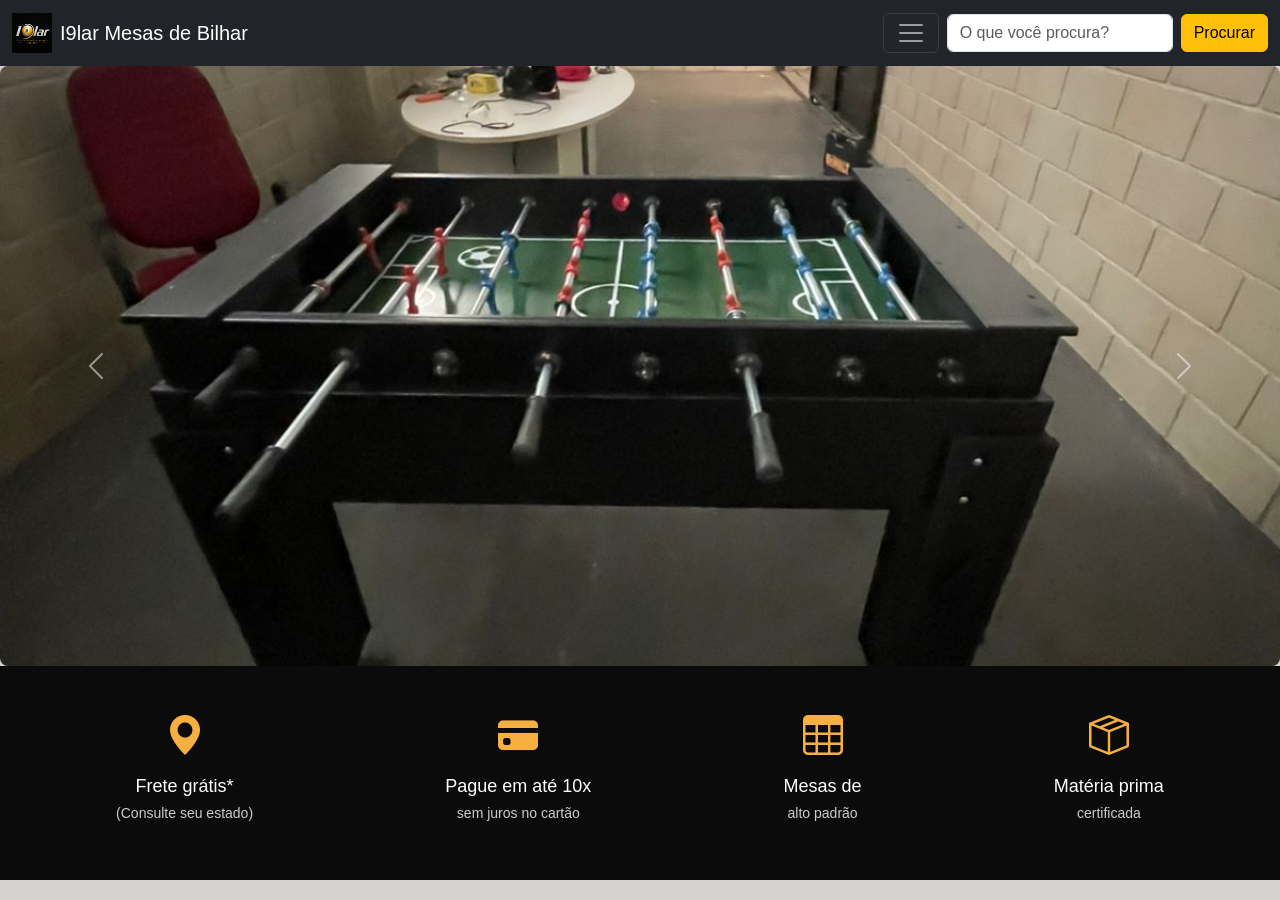
==== index.html @ 68dd0fa3 "Alterando página Home" ====
<!DOCTYPE html>
<html lang="pt-br">
<head>
    <meta charset="UTF-8">
    <meta name="viewport" content="width=device-width, initial-scale=1.0">
    <link href="https://cdn.jsdelivr.net/npm/bootstrap@5.3.3/dist/css/bootstrap.min.css" rel="stylesheet">
    <link rel="stylesheet" href="https://cdn.jsdelivr.net/npm/bootstrap-icons@1.13.1/font/bootstrap-icons.min.css">
    <script src="https://cdn.jsdelivr.net/npm/bootstrap@5.3.3/dist/js/bootstrap.bundle.min.js"></script>
    <link rel="stylesheet" href="./styles/index.css">

    <title>I9lar Mesas de Bilhar</title>
</head>

<body>

<header>
    <nav class="navbar navbar-dark bg-dark">
        <div class="container-fluid">

            <a class="navbar-brand d-flex align-items-center" href="#">
                <img src="./image/logoBilhar.jpeg" alt="Logo" width="40" class="me-2">
                I9lar Mesas de Bilhar
            </a>

            <div class="d-flex align-items-center">

                <button class="navbar-toggler me-2" type="button"
                        data-bs-toggle="offcanvas"
                        data-bs-target="#menuLateral">
                    <span class="navbar-toggler-icon"></span>
                </button>

                <form class="d-flex">
                    <input class="form-control me-2" type="search" placeholder="O que você procura?">
                    <button class="btn btn-warning" type="submit">Procurar</button>
                </form>

            </div>

        </div>
    </nav>
</header>

<div class="offcanvas offcanvas-start text-bg-dark" tabindex="-1" id="menuLateral">

    <div class="offcanvas-header">
        <h5 class="offcanvas-title">Menu</h5>
        <button type="button" class="btn-close btn-close-white" data-bs-dismiss="offcanvas"></button>
    </div>

    <div class="offcanvas-body">

        <ul class="navbar-nav">

            <li class="nav-item">
                <a class="nav-link text-white" href="index.html">
                    <i class="bi bi-house"></i> Home
                </a>
            </li>

            <li class="nav-item">
                <a class="nav-link text-white" href="sobre.html">
                    <i class="bi bi-person"></i> Sobre
                </a>
            </li>

            <li class="nav-item">
                <a class="nav-link text-white" href="produtos.html">
                    <i class="bi bi-9-circle"></i> Produtos
                </a>
            </li>

            <li class="nav-item">
                <a class="nav-link text-white" href="contato.html">
                    <i class="bi bi-telephone"></i> Contato
                </a>
            </li>

        </ul>

    </div>
</div>
     <div id="carouselExampleAutoplaying" class="carousel slide carousel-mesas" data-bs-ride="carousel">
        <div class="carousel-inner">
          <div class="carousel-item active">
            <img src="image/mesa-pebolim-foto.jpeg" class="d-block carousel-img" alt="Mesa de pebolim">
          </div>
          <div class="carousel-item">
            <img src="image/mesa-pingpong-foto.jpeg" class="d-block carousel-img" alt="Mesa de ping pong">
          </div>
          <div class="carousel-item">
            <img src="image/mesa-sinuca-foto.jpeg" class="d-block carousel-img" alt="Mesa de sinuca">
          </div>
            <div class="carousel-item">
            <img src="image/mesa-bilhar-foto.jpeg" class="d-block carousel-img" alt="Mesa de jogos">
          </div>
        </div>
        <button class="carousel-control-prev" type="button" data-bs-target="#carouselExampleAutoplaying" data-bs-slide="prev">
          <span class="carousel-control-prev-icon" aria-hidden="true"></span>
          <span class="visually-hidden">Previous</span>
        </button>
        <button class="carousel-control-next" type="button" data-bs-target="#carouselExampleAutoplaying" data-bs-slide="next">
          <span class="carousel-control-next-icon" aria-hidden="true"></span>
          <span class="visually-hidden">Next</span>
        </button>
      </div>
      <section class="beneficios">
    <div class="beneficio">
        <i class="bi bi-geo-alt-fill"></i>
        <h4>Frete grátis*</h4>
        <p>(Consulte seu estado)</p>
    </div>

    <div class="beneficio">
        <i class="bi bi-credit-card-fill"></i>
        <h4>Pague em até 10x</h4>
        <p>sem juros no cartão</p>
    </div>

    <div class="beneficio">
        <i class="bi bi-table"></i>
        <h4>Mesas de</h4>
        <p>alto padrão</p>
    </div>

    <div class="beneficio">
        <i class="bi bi-box-seam"></i>
        <h4>Matéria prima</h4>
        <p>certificada</p>
    </div>
</section>

</body>
</html>
---- styles/index.css ----
*{
    margin: 0;
    padding: 0;
    box-sizing: border-box;
    list-style: none;
    text-decoration: none;
    font-family:Impact, Haettenschweiler, 'Arial Narrow Bold', sans-serif
}

body{
    background-color: rgb(213, 211, 210);
}

.carousel-mesas {
    width: 100%;
    max-width: 100%;
}


.carousel-img {
    width: 100%;
    height: 600px;
    object-fit: cover;
    border-radius: 8px;
}
    


.content{
    width: 100%;
    height: 70px;
    display: flex;
    justify-content: space-between;
    align-items: center;
    background-color: black;
    padding: 10px 30px;
    position: fixed;
    top: 0;
    z-index: 1000;
}

nav ul{
    display: flex;
    gap: 25px;
}

nav ul li a{
    color: rgb(238, 239, 201);
    font-size: 20px;
    transition: 0.3s;
}

nav ul li a:hover{
    color: rgb(237, 236, 234);
}


.primeira-section{
    height: 100vh;
    display: flex;
    align-items: center;
    justify-content: center;
    padding-top: 70px;
    background-size: cover;
    background-position: center;
    opacity: 0.5;

}
.conteudo-principal{
    color: rgb(131, 100, 100);
    padding: 40px;
    
}

.conteudo-principal h1{
    font-size: 48px;
}

.conteudo-principal h2{
    font-size: 24px;
    margin: 15px 0;
}
.logo {
    display: flex;          
    align-items: center;   
    gap: 10px;              
    color: white;
}

.logo {
    display: flex;          
    align-items: center;   
    gap: 10px;              
    color: white;
}

.logo img {
    width: 60px;   
    height: auto;
}
.logo img {
    width: 60px;   
    height: auto;
}

.beneficios {
    display: flex;
    justify-content: space-around;
    align-items: center;
    background-color: #0b0b0b;
    padding: 40px 20px;
    flex-wrap: wrap;
    text-align: center;
}

.beneficio {
    color: white;
    max-width: 200px;
}

.beneficio i {
    font-size: 40px;
    color: #f5b041; /* amarelo */
    margin-bottom: 10px;
}

.beneficio h4 {
    font-size: 18px;
    margin: 10px 0 5px;
}

.beneficio p {
    font-size: 14px;
    color: #ccc;
}
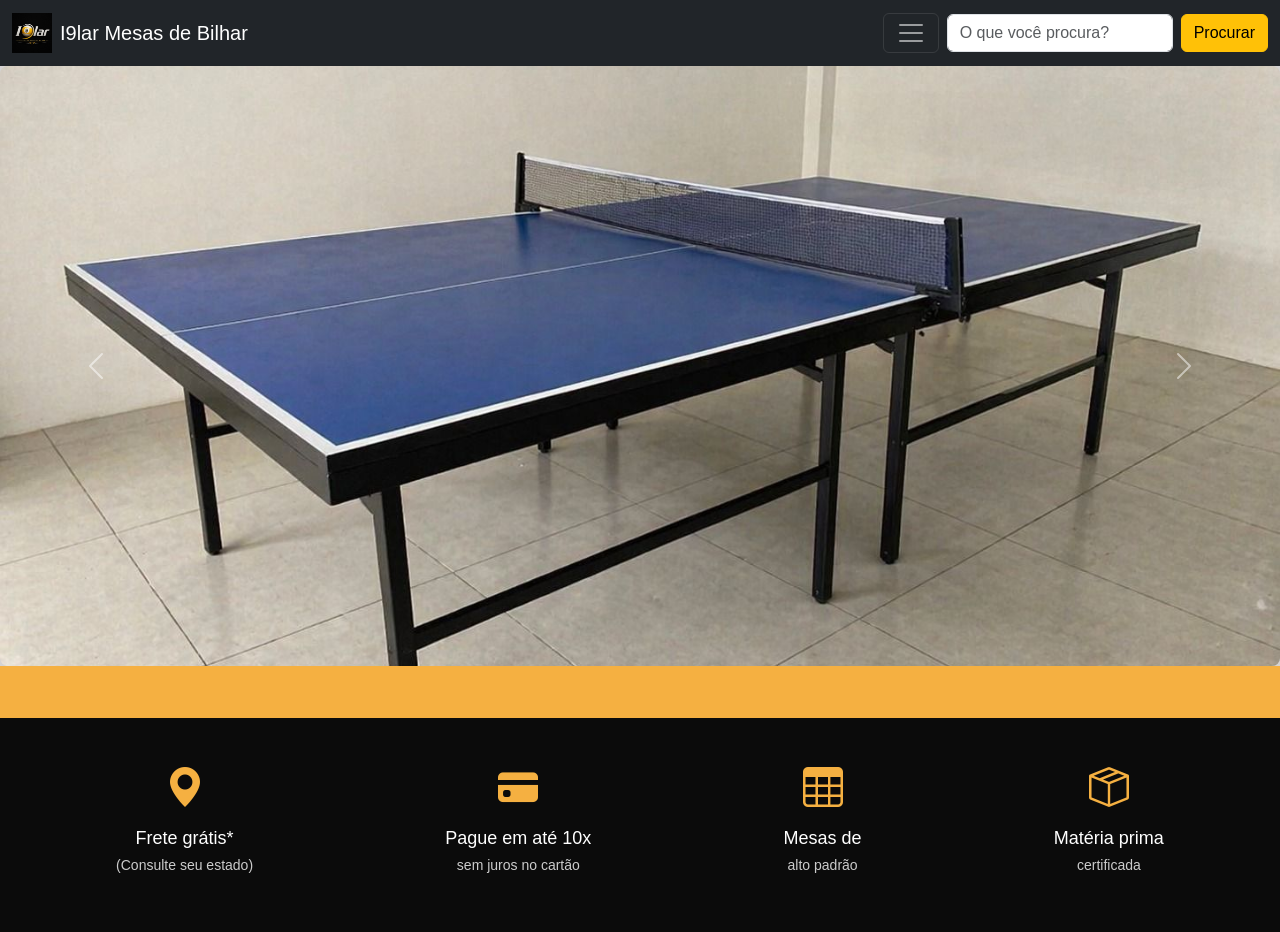
==== commit a2f2c971: "Adicionando faixa" ====
--- a/index.html
+++ b/index.html
@@ -82,11 +82,11 @@
 </div>
      <div id="carouselExampleAutoplaying" class="carousel slide carousel-mesas" data-bs-ride="carousel">
         <div class="carousel-inner">
-          <div class="carousel-item active">
-            <img src="image/mesa-pebolim-foto.jpeg" class="d-block carousel-img" alt="Mesa de pebolim">
+               <div class="carousel-item active">
+            <img src="image/mesa-pingpong-foto.jpeg" class="d-block carousel-img" alt="Mesa de ping pong">
           </div>
           <div class="carousel-item">
-            <img src="image/mesa-pingpong-foto.jpeg" class="d-block carousel-img" alt="Mesa de ping pong">
+            <img src="image/mesa-pebolim-foto.jpeg" class="d-block carousel-img" alt="Mesa de pebolim">
           </div>
           <div class="carousel-item">
             <img src="image/mesa-sinuca-foto.jpeg" class="d-block carousel-img" alt="Mesa de sinuca">
@@ -103,6 +103,9 @@
           <span class="carousel-control-next-icon" aria-hidden="true"></span>
           <span class="visually-hidden">Next</span>
         </button>
+      </div>
+      <div class="faixa">
+        <p>Todas nossas mesas são de Pedra de Ardósia e Pés Niveladores. Na compra de sua mesa você ganha: 1 porta taco, 5 tacos, 1 jogo de bolas numeradas, 1 bolão branco, 1 kit de giz e 1 triângulo.</p>
       </div>
       <section class="beneficios">
     <div class="beneficio">
--- a/styles/index.css
+++ b/styles/index.css
@@ -134,3 +134,27 @@
     font-size: 14px;
     color: #ccc;
 }
+
+.faixa {
+    width: 100%;
+    overflow: hidden;
+    background: #f5b041;
+    color:  #000  ;
+    white-space: nowrap;
+}
+
+.faixa p {
+    display: inline-block;
+    padding-left: 100%;
+    animation: rolar 40s linear infinite;
+    font-size: 24px;
+}
+
+@keyframes rolar {
+    from {
+        transform: translateX(0);
+    }
+    to {
+        transform: translateX(-100%);
+    }
+}
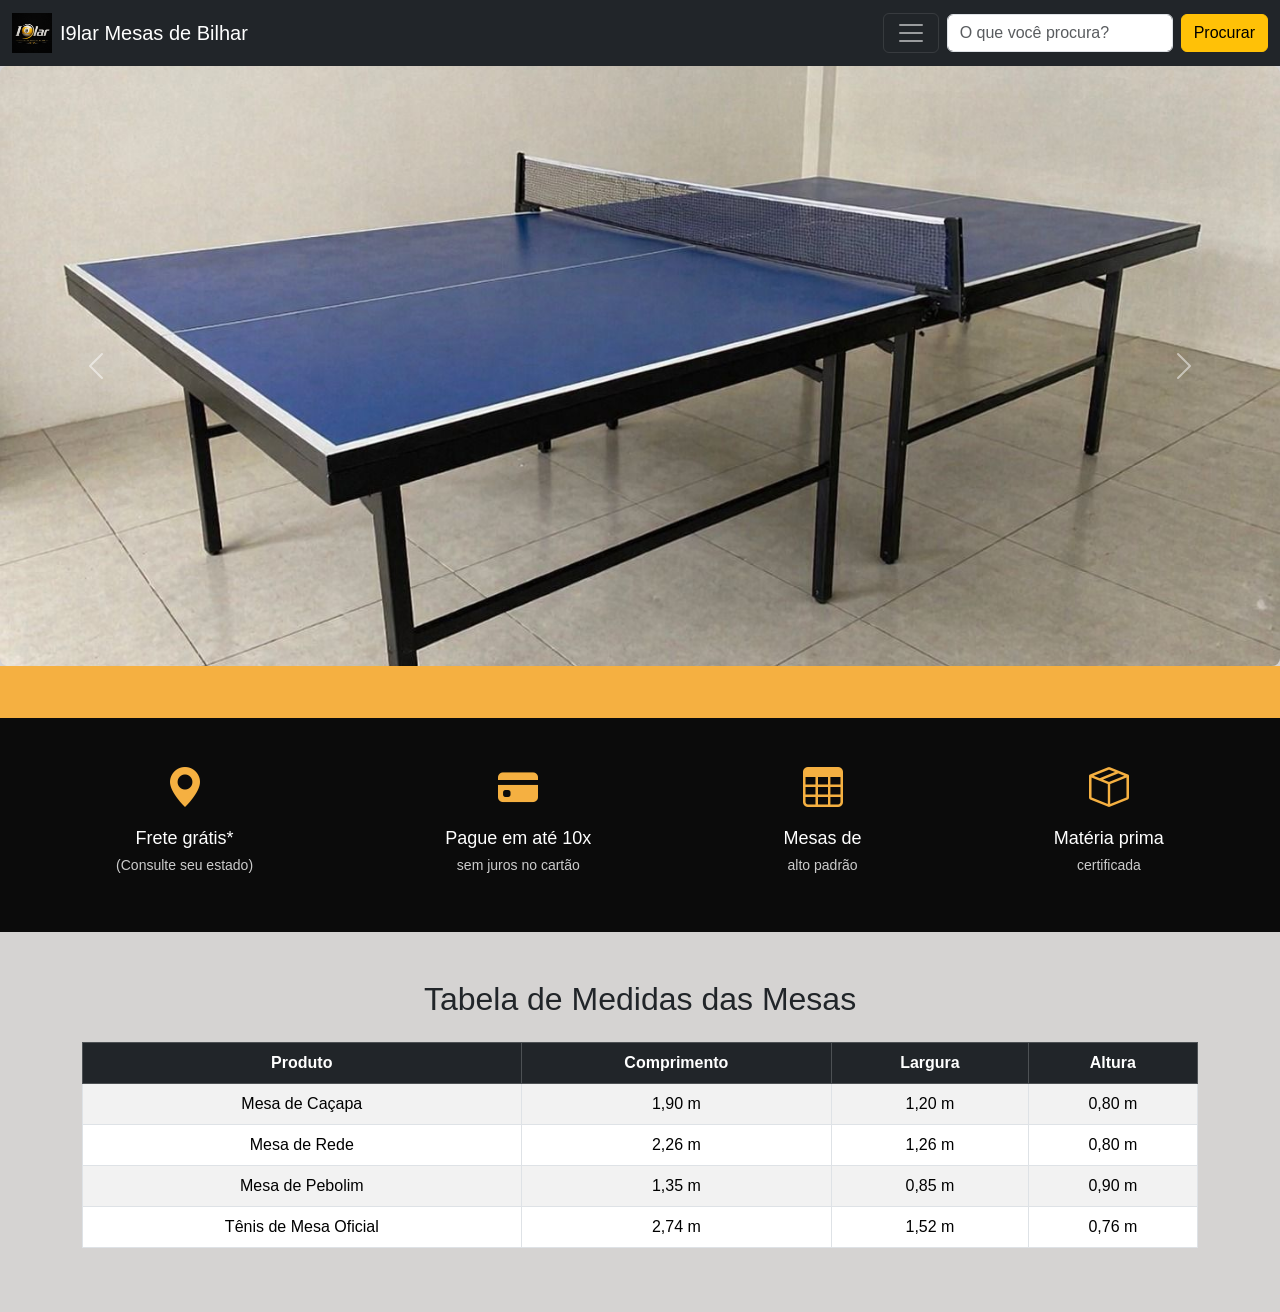
==== commit 0a47282e: "tabela feita" ====
--- a/index.html
+++ b/index.html
@@ -132,6 +132,52 @@
         <p>certificada</p>
     </div>
 </section>
+<section class="container my-5">
+    <h2 class="text-center mb-4">Tabela de Medidas das Mesas</h2>
+
+    <div class="table-responsive">
+        <table class="table table-bordered table-striped text-center">
+            <thead class="table-dark">
+                <tr>
+                    <th>Produto</th>
+                    <th>Comprimento</th>
+                    <th>Largura</th>
+                    <th>Altura</th>
+                </tr>
+            </thead>
+
+            <tbody>
+                <tr>
+                    <td>Mesa de Caçapa</td>
+                    <td>1,90 m</td>
+                    <td>1,20 m</td>
+                    <td>0,80 m</td>
+                </tr>
+
+                <tr>
+                    <td>Mesa de Rede</td>
+                    <td>2,26 m</td>
+                    <td>1,26 m</td>
+                    <td>0,80 m</td>
+                </tr>
+
+                <tr>
+                    <td>Mesa de Pebolim</td>
+                    <td>1,35 m</td>
+                    <td>0,85 m</td>
+                    <td>0,90 m</td>
+                </tr>
+
+                <tr>
+                    <td>Tênis de Mesa Oficial</td>
+                    <td>2,74 m</td>
+                    <td>1,52 m</td>
+                    <td>0,76 m</td>
+                </tr>
+            </tbody>
+        </table>
+    </div>
+</section>
 
 </body>
 </html>
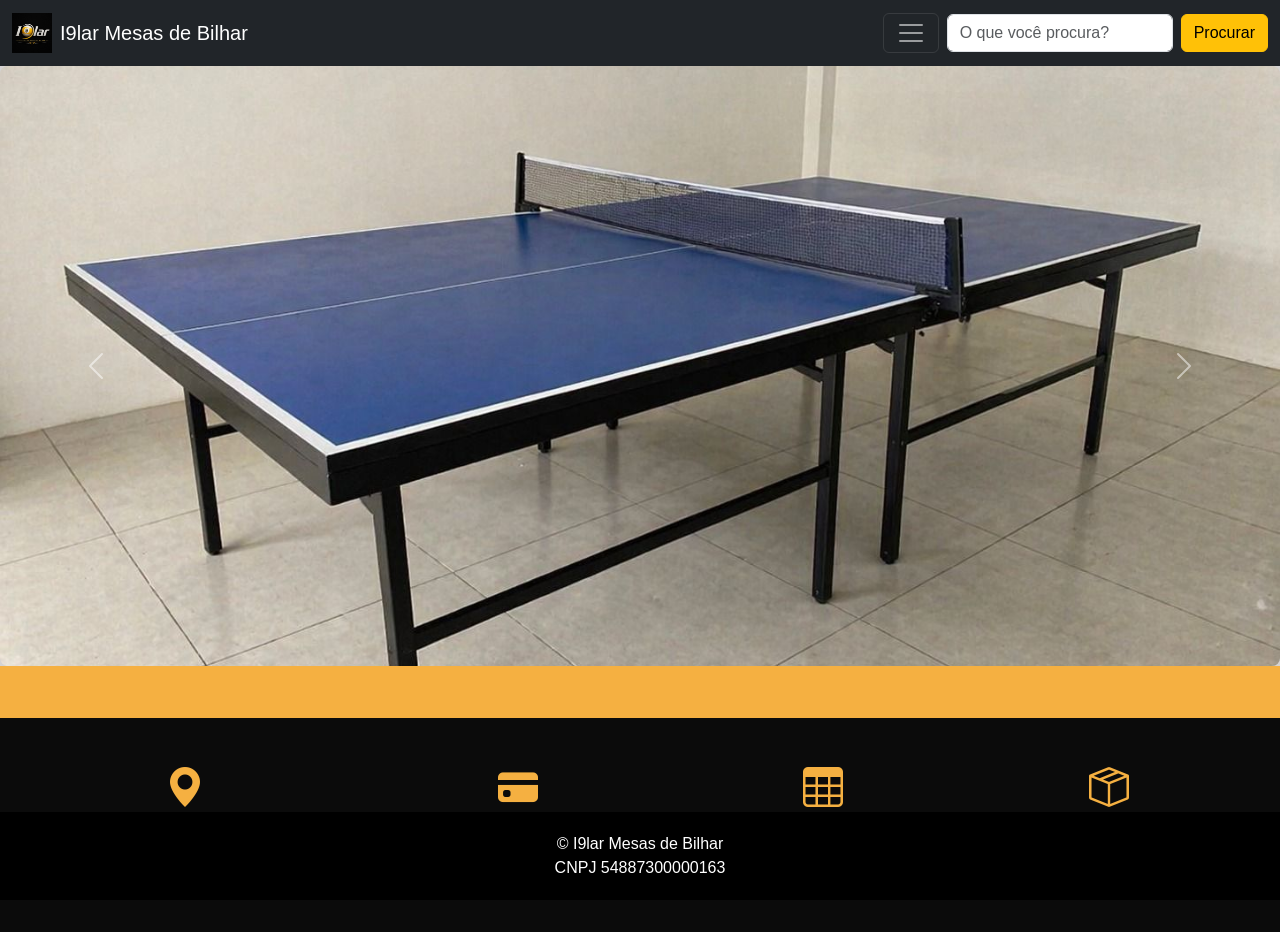
==== commit 69352dea: "Adicionando tags semânticas no index.html" ====
--- a/index.html
+++ b/index.html
@@ -41,7 +41,8 @@
     </nav>
 </header>
 
-<div class="offcanvas offcanvas-start text-bg-dark" tabindex="-1" id="menuLateral">
+<!--Menu lateral-->
+<aside class="offcanvas offcanvas-start text-bg-dark" tabindex="-1" id="menuLateral">
 
     <div class="offcanvas-header">
         <h5 class="offcanvas-title">Menu</h5>
@@ -79,7 +80,11 @@
         </ul>
 
     </div>
-</div>
+</aside>
+
+<main>
+
+<!--Carrossel de imagens-->
      <div id="carouselExampleAutoplaying" class="carousel slide carousel-mesas" data-bs-ride="carousel">
         <div class="carousel-inner">
                <div class="carousel-item active">
@@ -104,9 +109,13 @@
           <span class="visually-hidden">Next</span>
         </button>
       </div>
+
+      <!--Faixa com texto rolando-->
       <div class="faixa">
         <p>Todas nossas mesas são de Pedra de Ardósia e Pés Niveladores. Na compra de sua mesa você ganha: 1 porta taco, 5 tacos, 1 jogo de bolas numeradas, 1 bolão branco, 1 kit de giz e 1 triângulo.</p>
       </div>
+
+      <!--Faixa de benefícios-->
       <section class="beneficios">
     <div class="beneficio">
         <i class="bi bi-geo-alt-fill"></i>
@@ -132,52 +141,9 @@
         <p>certificada</p>
     </div>
 </section>
-<section class="container my-5">
-    <h2 class="text-center mb-4">Tabela de Medidas das Mesas</h2>
-
-    <div class="table-responsive">
-        <table class="table table-bordered table-striped text-center">
-            <thead class="table-dark">
-                <tr>
-                    <th>Produto</th>
-                    <th>Comprimento</th>
-                    <th>Largura</th>
-                    <th>Altura</th>
-                </tr>
-            </thead>
-
-            <tbody>
-                <tr>
-                    <td>Mesa de Caçapa</td>
-                    <td>1,90 m</td>
-                    <td>1,20 m</td>
-                    <td>0,80 m</td>
-                </tr>
-
-                <tr>
-                    <td>Mesa de Rede</td>
-                    <td>2,26 m</td>
-                    <td>1,26 m</td>
-                    <td>0,80 m</td>
-                </tr>
-
-                <tr>
-                    <td>Mesa de Pebolim</td>
-                    <td>1,35 m</td>
-                    <td>0,85 m</td>
-                    <td>0,90 m</td>
-                </tr>
-
-                <tr>
-                    <td>Tênis de Mesa Oficial</td>
-                    <td>2,74 m</td>
-                    <td>1,52 m</td>
-                    <td>0,76 m</td>
-                </tr>
-            </tbody>
-        </table>
-    </div>
-</section>
-
+</main>
+<footer> <p> &copy; I9lar Mesas de Bilhar 
+    <br>
+    CNPJ 54887300000163</p></footer>
 </body>
 </html>
--- a/styles/index.css
+++ b/styles/index.css
@@ -157,4 +157,19 @@
     to {
         transform: translateX(-100%);
     }
-}+}
+
+footer {
+    background-color: black;
+    width: 100%;
+    padding: 20px 0;
+    text-align: center;
+    position: fixed;
+    bottom: 0;
+}
+
+footer p {
+    color: white;
+    font-size: 16px;
+    margin: 0;
+}
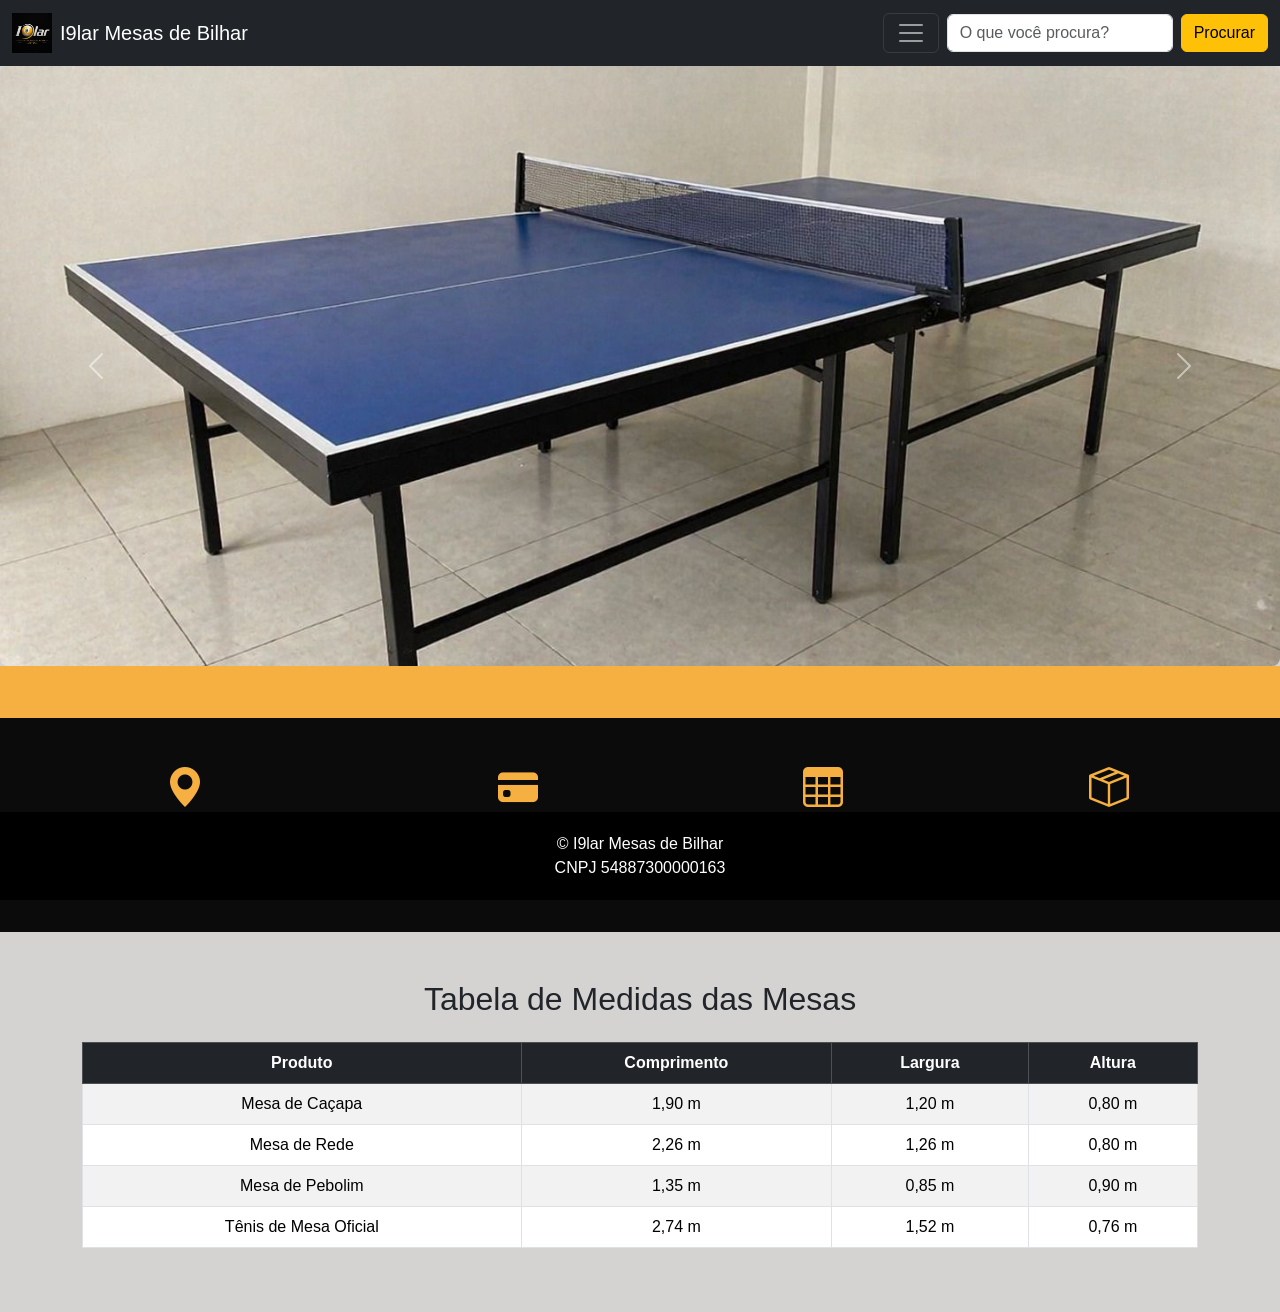
==== commit e684c6ab: "Adicionando tags semânticas no index.html" ====
--- a/index.html
+++ b/index.html
@@ -142,6 +142,53 @@
     </div>
 </section>
 </main>
+
+<section class="container my-5">
+    <h2 class="text-center mb-4">Tabela de Medidas das Mesas</h2>
+
+    <div class="table-responsive">
+        <table class="table table-bordered table-striped text-center">
+            <thead class="table-dark">
+                <tr>
+                    <th>Produto</th>
+                    <th>Comprimento</th>
+                    <th>Largura</th>
+                    <th>Altura</th>
+                </tr>
+            </thead>
+
+            <tbody>
+                <tr>
+                    <td>Mesa de Caçapa</td>
+                    <td>1,90 m</td>
+                    <td>1,20 m</td>
+                    <td>0,80 m</td>
+                </tr>
+
+                <tr>
+                    <td>Mesa de Rede</td>
+                    <td>2,26 m</td>
+                    <td>1,26 m</td>
+                    <td>0,80 m</td>
+                </tr>
+
+                <tr>
+                    <td>Mesa de Pebolim</td>
+                    <td>1,35 m</td>
+                    <td>0,85 m</td>
+                    <td>0,90 m</td>
+                </tr>
+
+                <tr>
+                    <td>Tênis de Mesa Oficial</td>
+                    <td>2,74 m</td>
+                    <td>1,52 m</td>
+                    <td>0,76 m</td>
+                </tr>
+            </tbody>
+        </table>
+    </div>
+</section>
 <footer> <p> &copy; I9lar Mesas de Bilhar 
     <br>
     CNPJ 54887300000163</p></footer>
